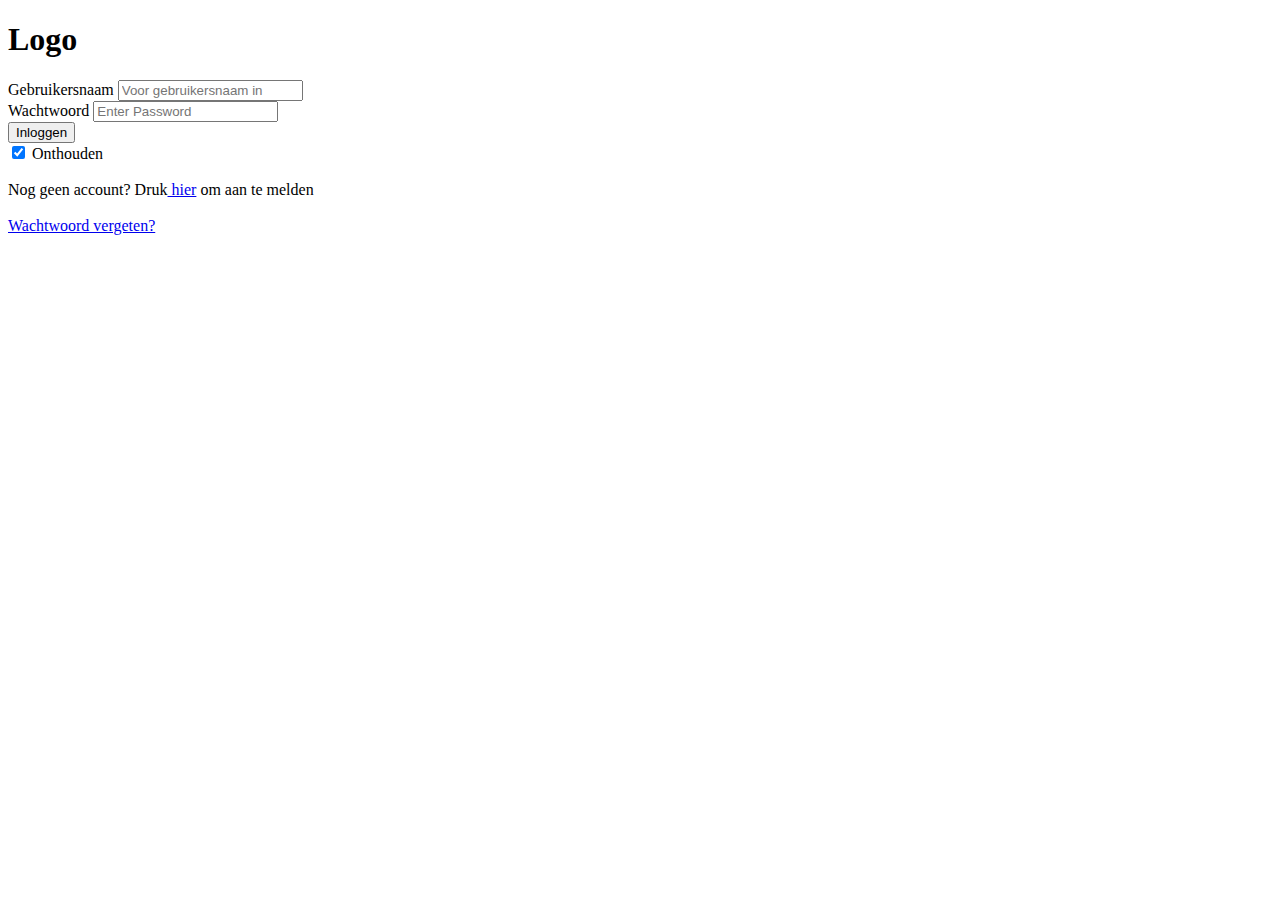
==== login.html @ 3e5b2dee "Add files via upload" ====
<!DOCTYPE html>
<html lang="en">

<head>
	<meta charset="UTF-8">
	<link rel="stylesheet" href="style.css">
    <meta name="viewport" content="width=device-width, initial-scale=1">
    <title>99 verhalen</title>
</head>

<body>
    <header>
        <h1>Logo</h1>
    </header>
    
<main>
    <!-- Login formulier -->
    <form>
    <div class="Login">
        <label>Gebruikersnaam</label>
        <input type="text" placeholder="Voor gebruikersnaam in" name="uname" required>
            <br>
        <label>Wachtwoord</label>
        <input type="password" placeholder="Enter Password" name="psw" required>
            <br>  
        <button type="submit">Inloggen</button>
            <br>    
        <input type="checkbox" checked="checked"> Onthouden
    </div>
    
    <div class="aanmelden"> 
            <br>
        <span class="psw">Nog geen account? Druk<a href="#"> hier</a> om aan te melden</span>
    </div>

    <div class="vergeten"> 
            <br>
        <span class="psw"><a href="#">Wachtwoord vergeten? </a></span>
    </div>
    </form>
</main>
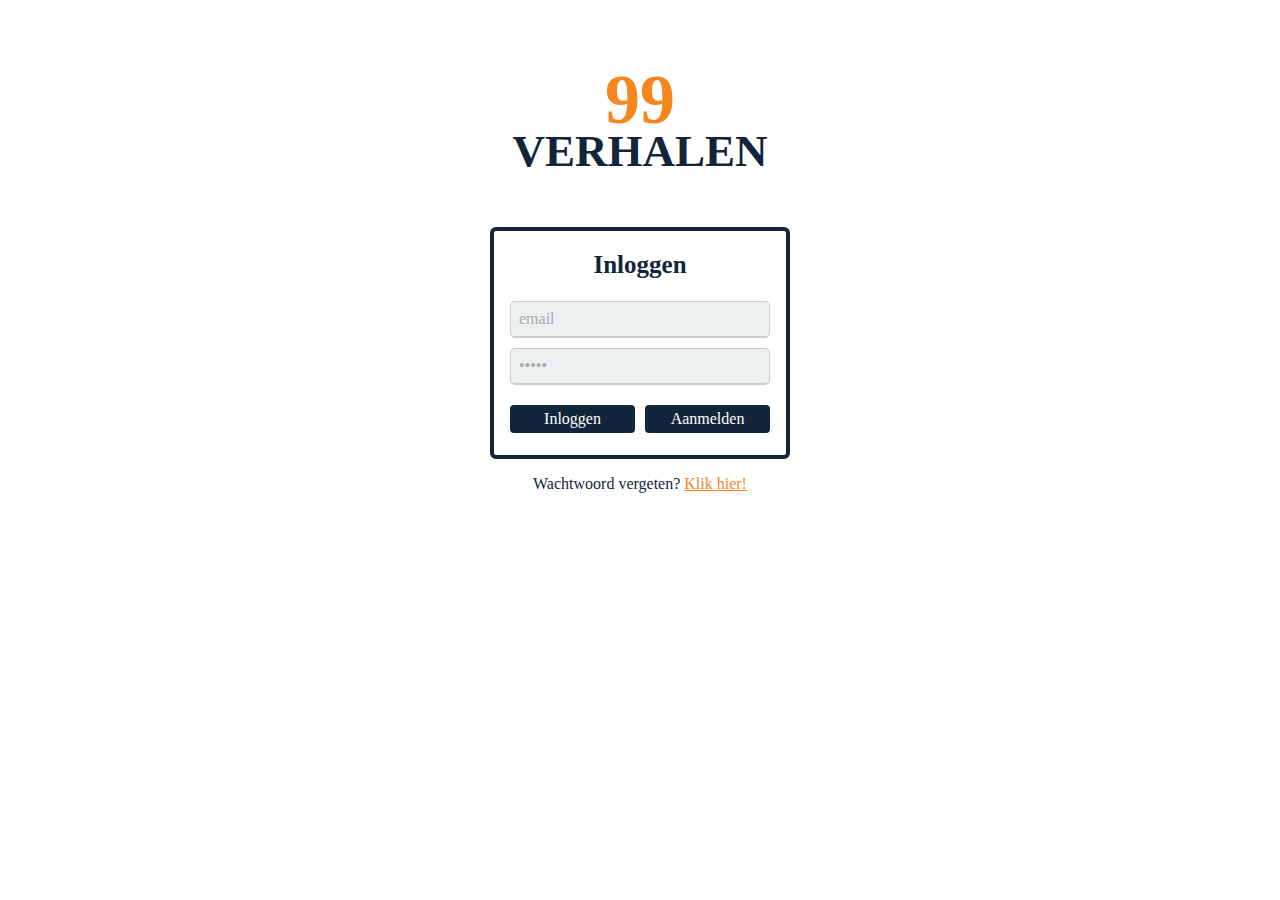
==== commit ddaf10ce: "Add files via upload" ====
--- a/login.html
+++ b/login.html
@@ -8,34 +8,30 @@
     <title>99 verhalen</title>
 </head>
 
-<body>
-    <header>
-        <h1>Logo</h1>
-    </header>
+<body class="loginachtergrond">
     
 <main>
     <!-- Login formulier -->
-    <form>
-    <div class="Login">
-        <label>Gebruikersnaam</label>
-        <input type="text" placeholder="Voor gebruikersnaam in" name="uname" required>
-            <br>
-        <label>Wachtwoord</label>
-        <input type="password" placeholder="Enter Password" name="psw" required>
-            <br>  
-        <button type="submit">Inloggen</button>
-            <br>    
-        <input type="checkbox" checked="checked"> Onthouden
-    </div>
     
-    <div class="aanmelden"> 
-            <br>
-        <span class="psw">Nog geen account? Druk<a href="#"> hier</a> om aan te melden</span>
-    </div>
+    <h1 class="logo1">99</h1>
+    <h1 class="logo2">VERHALEN</h1>
+    
+    <form method="post" action="index.html">
+<div class="box">
+<h5>Inloggen</h5>
 
-    <div class="vergeten"> 
-            <br>
-        <span class="psw"><a href="#">Wachtwoord vergeten? </a></span>
-    </div>
-    </form>
+<input type="email" name="email" value="email" class="invoer" />
+  
+<input type="password" name="wachtwoord" value="email" class="invoer" />
+  
+<a href="index.html"><div class="knop1">Inloggen</div></a> 
+
+<a href="index.html"><div class="knop2">Aanmelden</div></a> 
+  
+</div> <!-- End Box -->
+  
+</form>
+
+<p class="vergeten">Wachtwoord vergeten? <a class="klik" href="index.html">Klik hier!</a></p>
+        
 </main>--- a/style.css
+++ b/style.css
@@ -0,0 +1,407 @@
+@font-face {
+    font-family: 'DFDS';
+    src: '/fonts/dfds-bold.ttf';
+    src: '/fonts/dfds-light.ttf';
+}
+
+* {
+    box-sizing: border-box;
+    list-style-type: none;
+    font-family: DFDS-light;
+    text-rendering: optimizeLegibility;
+    -webkit-font-smoothing: antialiased;
+    -webkit-transition: all 0.2s ease;
+}
+
+body {
+    font-family: 'DFDS';
+    background-color: #e6e6e6;
+    margin: auto;
+}
+
+/*-------------
+HEADER
+---------------*/
+
+header{
+	padding: 25px 40px;
+	box-sizing:border-box;
+	box-shadow: 0 0 7px 0 rgba(0, 0, 0, 0.15);
+	height: 100px;
+	background-color: #fff;
+}
+
+.nummer{
+    color: #f6861f
+}
+
+header .header-text {
+	max-width: 1200px;
+	text-align: center;
+	margin: 0 auto;
+}
+header .header-text h1{
+	float: left;
+	line-height: 40px;
+	margin: 0;
+}
+
+/* header links */
+
+header .header-text a {
+	color: #12253a;
+	text-decoration: none;
+}
+
+header .header-text nav{
+	line-height: 40px;
+	float: right;
+}
+
+header .header-text nav a{
+	display: inline-block;
+	padding: 0 5px;
+	text-decoration:none;
+	color: #12253a;
+	line-height:1;
+}
+
+header .header-text nav a:hover {
+    background-color: #12253a;
+    color: white;
+}
+
+header .header-text nav a.uitgelicht:hover {
+    background-color: #12253a;
+    color: white;
+}
+
+header .header-text nav a.uitgelicht {
+	background-color: ghostwhite;
+	color: #12253a;
+	border-radius: 3px;
+	padding:6px 10px;
+}
+
+/* ----------------
+Header responsive 
+------------------*/
+
+@media screen and (max-width: 600px) {
+	.header {
+		padding: 20px 0;
+		height: 85px;
+	}
+
+	header .header-text h1 {
+		float: none;
+		margin: -8px 0 10px;
+		text-align: center;
+		font-size: 30px;
+		line-height: 1;
+	}
+
+	header .header-text nav {
+		line-height: 1;
+		float:none;
+	}
+
+	header .header-text nav a {
+		font-size: 16px;
+	}
+}
+
+/*-----------------------------
+ZOEKBALK
+-------------------------------*/
+
+.search-container{
+    width: 400px;
+    display: block;
+    margin: 10 auto;
+    padding: 5px;
+}
+
+input#search-bar{
+  margin: 0 auto;
+  width: 100%;
+  height: 45px;
+  padding: 0 20px;
+  font-size: 1rem;
+  border: 1px solid #D0CFCE;
+  outline: none;
+  &:focus{
+    border: 1px solid #008ABF;
+    transition: 0.35s ease;
+    color: #008ABF;
+    &::-webkit-input-placeholder{
+      transition: opacity 0.45s ease; 
+  	  opacity: 0;
+     }
+    &::-moz-placeholder {
+      transition: opacity 0.45s ease; 
+  	  opacity: 0;
+     }
+    &:-ms-placeholder {
+     transition: opacity 0.45s ease; 
+  	 opacity: 0;
+     }    
+   }
+ }
+
+.search-icon{
+  position: relative;
+  float: right;
+  width: 75px;
+  height: 75px;
+  top: -62px;
+  right: -15px;
+}
+
+/*-----------------------------
+Sorteren drop down
+-------------------------------*/
+
+ul  {
+    display: block;
+    list-style-type: none;
+    text-align: center;
+    margin: 1em;
+    padding: 0em;
+}
+
+li{
+    display: inline;
+}
+
+.onclick-menu {
+    position: relative;
+    display: block;
+    background-color: white;
+    text-align: center;
+    font-size: 20px;
+    max-width: 150px;
+    max-height: 20em;
+    padding: 10px;
+    margin-left: 5px;
+}
+.onclick-menu:before {
+    content: "Sorteren";
+}
+
+.onclick-menu:focus {
+    /* clicking on label should toggle the menu */
+    pointer-events: none;
+}
+
+.onclick-menu:focus .onclick-menu-content {
+    /*  opacity is 1 in opened state (see below) */
+    opacity: 1;
+    visibility: visible;
+
+    /* don't let pointer-events affect descendant elements */
+    pointer-events: auto;
+}
+.onclick-menu-content {
+    position: absolute;
+    background-color: white;
+    z-index: 1;
+
+    /* use opacity to fake immediate toggle */
+    opacity: 0;
+    visibility: hidden;
+    transition: visibility 0.5s;
+}
+
+li button {
+    text-transform: uppercase;
+    border: none;
+    background-color: white;
+    padding: 0.1em 1em;
+    font-size: 14px;
+    color: #12253a;
+    max-width: 100px;
+}
+
+li button:hover{
+    background: #12253a;
+    color: white;
+}
+
+/* ----------------
+ARTIKELEN
+------------------*/
+
+h2{
+    display: flex;
+    text-align: center;
+    padding: 5px;
+    background-color: white;
+    width: 120px;
+    padding: 0px 7px 5px 11px;
+    margin: 15px 0px -8px 5px;
+    border-radius: 0.4em 0.4em 0 0;
+}
+
+.verhalen {
+    display: flex;
+    flex-direction: column;
+    flex-wrap: wrap;
+    padding-left: 5px;
+    padding-right: 5px;
+}
+
+article {
+    width: 0 auto;
+    max-width: 24em;
+    background-color: white;
+    border-radius: 10px;
+    padding: 2%;
+    margin-bottom: 10px;
+    margin-right: 10px;
+}
+
+h4{
+    font-size: 20px;
+    margin-top: 8px;
+    margin-bottom: -5px;
+}
+
+@media screen and (min-width: 600px) {
+  .verhalen {
+    display: flex;
+    flex-direction: row;
+    margin-right: 3em;
+    flex-wrap: wrap;
+  }
+}
+
+.leesverder {
+    text-transform: uppercase;
+    border: none;
+    background-color: #f6861f;
+    padding: 0.3em 1.5em;
+    font-size: 14px;
+    color: white;
+    -webkit-clip-path: polygon(8% 0, 100% 0%, 100% 100%, 0% 100%);
+}
+
+.leesverder:hover {
+    Background color: white;
+    Color: #12253a;
+}
+
+.trending {
+    display: none;
+}
+
+@media screen and (min-width: 1243px) {
+    .trending {
+    display: flex;
+    flex-direction: column;
+    float: right;
+    }
+}
+
+footer {
+    background-color: #12253a;
+    color: white;
+    padding: 10px;
+    text-align: center;
+}
+
+/*----------------
+INLOG
+-----------------*/
+
+.logo1 {
+    text-align: center;
+    font-size: 70px;
+    color: #f6861f;
+    margin-top: 60px;
+    margin-bottom: 0px;
+}
+
+.logo2 {
+    text-align: center;
+    font-size: 45px;
+    color: #12253a;
+    margin-top: -15px;
+    margin-bottom: 50px
+}
+
+.loginachtergrond {
+    background-color: white;
+}
+
+h5 {
+    color: #12253a;
+    text-align: center;
+    font-size: 25px;
+    margin-bottom: 12px;
+    margin-top: 20px;
+}
+
+.box {
+    background: white;
+    border-radius: 1em;
+    text-align: center;
+    width:300px;
+    border-radius:6px;
+    margin: 0 auto 0 auto;
+    padding:0px 0px 70px 0px;
+    border: #12253a 4px solid; 
+}
+
+.invoer{
+    background:#ecf0f1;
+    border: #ccc 1px solid;
+    border-bottom: #ccc 2px solid;
+    padding: 8px;
+    width:260px;
+    color:#AAAAAA;
+    margin-top:10px;
+    font-size:1em;
+    border-radius:5px;
+}
+
+.knop1 {
+    float:left;
+    background:#12253a;
+    width:125px;
+    padding: 5px;
+    color: white;
+    border-radius: 4px;
+    margin-top:20px;
+    margin-bottom:20px;
+    margin-left:16px;
+}
+
+.knop1:hover{
+  background:#f6861f; 
+}
+
+.knop2 {
+    float:left;
+    background:#12253a;
+    width:125px;
+    padding: 5px;
+    color:white;
+    border-radius:4px;
+    margin-top:20px;
+    margin-bottom:20px;
+    margin-left:10px;
+}
+
+.knop2:hover {
+    background:#f6861f; 
+}
+
+.vergeten {
+    text-align: center;
+    color:#12253a;
+}
+
+.klik {
+    color: #f6861f
+}
